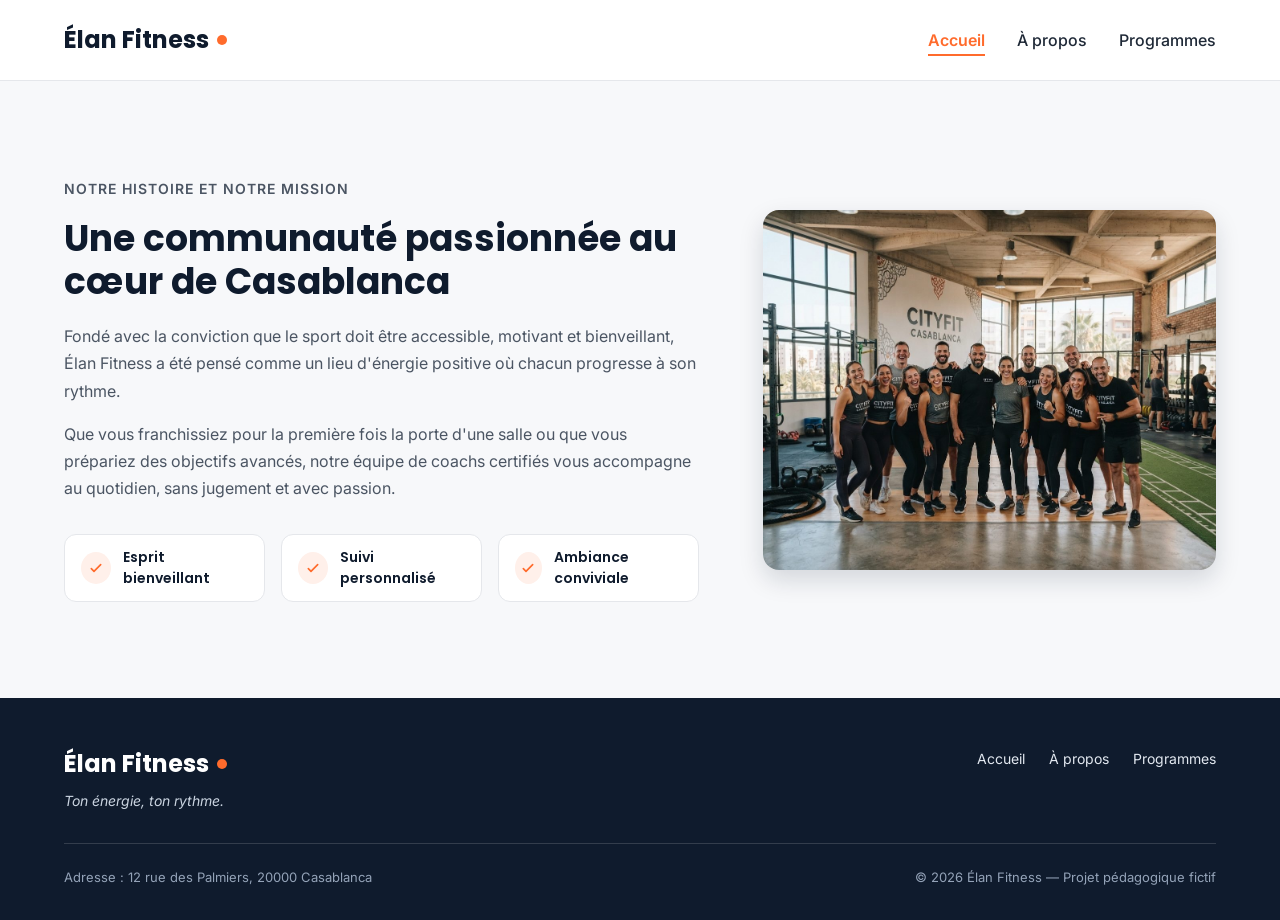
==== apropos.html @ 0e006afd "premier commit" ====
<!DOCTYPE html>
<html lang="fr">
<head>
  <meta charset="UTF-8">
  <meta name="viewport" content="width=device-width, initial-scale=1">
  <meta name="description" content="Élan Fitness, salle de sport à Casablanca : musculation, yoga, cardio et boxe fitness avec des coachs diplômés. Réservez votre cours d'essai gratuit.">
  <title>Élan Fitness | Salle de sport à Casablanca</title>

  <link rel="preconnect" href="https://fonts.googleapis.com">
  <link rel="preconnect" href="https://fonts.gstatic.com" crossorigin>
  <link href="https://fonts.googleapis.com/css2?family=Inter:wght@400;500;600&family=Poppins:wght@600;700;800&display=swap" rel="stylesheet">

  <link rel="stylesheet" href="style.css">
</head>

<body>
    <header class="en-tete">
    <div class="conteneur en-tete-contenu">
      <a href="#accueil" class="logo">Élan Fitness</a>

      <nav aria-label="Navigation principale">
        <ul class="menu">
          <li><a href="#accueil" class="lien-actif">Accueil</a></li>
          <li><a href="apropos.html">À propos</a></li>
          <li><a href="programmes.html">Programmes</a></li>
        </ul>
      </nav>
    </div>
  </header>
  <main>
    <section id="a-propos" class="section">
      <div class="conteneur apropos-contenu">

        <div class="apropos-texte">
          <p class="sur-titre">Notre histoire et notre mission</p>
          <h2>Une communauté passionnée au cœur de Casablanca</h2>
          <p>
            Fondé avec la conviction que le sport doit être accessible, motivant et bienveillant,
            Élan Fitness a été pensé comme un lieu d'énergie positive où chacun progresse à son rythme.
          </p>
          <p>
            Que vous franchissiez pour la première fois la porte d'une salle ou que vous prépariez des
            objectifs avancés, notre équipe de coachs certifiés vous accompagne au quotidien, sans
            jugement et avec passion.
          </p>

          <ul class="valeurs">
            <li class="valeur">
              <div class="icone icone-petite"><img src="img/icone-check.svg" alt=""></div>
              <span>Esprit bienveillant</span>
            </li>
            <li class="valeur">
              <div class="icone icone-petite"><img src="img/icone-check.svg" alt=""></div>
              <span>Suivi personnalisé</span>
            </li>
            <li class="valeur">
              <div class="icone icone-petite"><img src="img/icone-check.svg" alt=""></div>
              <span>Ambiance conviviale</span>
            </li>
          </ul>
        </div>

        <img class="apropos-image" src="img/equipe.jpg" alt="L'équipe de coachs d'Élan Fitness réunie dans la salle">

      </div>
    </section>

  </main>
  <footer class="pied-de-page">
    <div class="conteneur">

      <div class="pied-haut">
        <div>
          <p class="logo logo-clair">Élan Fitness</p>
          <p class="slogan">Ton énergie, ton rythme.</p>
        </div>

        <nav aria-label="Navigation du pied de page">
          <ul class="menu menu-pied">
            <li><a href="#accueil">Accueil</a></li>
            <li><a href="apropos.html">À propos</a></li>
            <li><a href="programmes.html">Programmes</a></li>
          </ul>
        </nav>
      </div>

      <div class="pied-bas">
        <p>Adresse : 12 rue des Palmiers, 20000 Casablanca</p>
        <p>&copy; 2026 Élan Fitness — Projet pédagogique fictif</p>
      </div>

    </div>
  </footer>
</body>
---- style.css ----
* {
  box-sizing: border-box;
  margin: 0;
  padding: 0;
}

html {
  scroll-behavior: smooth;
}

body {
  font-family: 'Inter', Arial, sans-serif;
  font-size: 16px;
  line-height: 1.5;
  color: #1F2937;
  background-color: #F7F8FA;
}

h1, h2, h3, h4 {
  font-family: 'Poppins', Arial, sans-serif;
  color: #0F1B2D;
}

a {
  color: inherit;
  text-decoration: none;
}

ul {
  list-style: none;
}

img {
  display: block;
  max-width: 100%;
}

a:focus-visible,
button:focus-visible {
  outline: 3px solid #FF6B2C;
  outline-offset: 2px;
}

.conteneur {
  width: 100%;
  max-width: 1200px;
  margin: 0 auto;
  padding: 0 24px;
}

.section {
  padding: 96px 0;
}

.section-blanche {
  background-color: #FFFFFF;
  border-top: 1px solid #E5E7EB;
  border-bottom: 1px solid #E5E7EB;
}

.section-titre {
  max-width: 640px;
  margin: 0 auto 64px;
  text-align: center;
}

.section-titre h2 {
  font-size: 32px;
  margin-bottom: 16px;
}

.section-titre h3 {
  font-size: 26px;
  margin-bottom: 12px;
}

.section-titre p {
  color: #4B5563;
}

.sur-titre {
  font-size: 14px;
  font-weight: 600;
  color: #FF6B2C;
  text-transform: uppercase;
  letter-spacing: 1px;
  margin-bottom: 12px;
}

.bouton {
  display: inline-block;
  padding: 14px 28px;
  border-radius: 8px;
  font-size: 16px;
  font-weight: 600;
  text-align: center;
  cursor: pointer;
}

.bouton-principal {
  background-color: #FF6B2C;
  border: 1px solid #FF6B2C;
  color: #FFFFFF;
}

.bouton-principal:hover {
  background-color: #F05817;
}

.bouton-secondaire {
  background-color: #FFFFFF;
  border: 1px solid #0F1B2D;
  color: #0F1B2D;
}

.bouton-secondaire:hover {
  background-color: #F3F4F6;
}

.cartes {
  display: flex;
  gap: 24px;
}

.carte {
  flex: 1;
  background-color: #FFFFFF;
  border: 1px solid #E5E7EB;
  border-radius: 12px;
  box-shadow: 0 1px 3px rgba(15, 27, 45, 0.08);
}

.icone {
  width: 48px;
  height: 48px;
  background-color: #FFF0EA;
  border-radius: 8px;
  display: flex;
  align-items: center;
  justify-content: center;
}

.icone img {
  width: 24px;
  height: 24px;
}

.icone-petite {
  width: 32px;
  height: 32px;
  border-radius: 50%;
}

.icone-petite img {
  width: 16px;
  height: 16px;
}

.en-tete {
  position: sticky;
  top: 0;
  z-index: 10;
  background-color: #FFFFFF;
  border-bottom: 1px solid #E5E7EB;
}

.en-tete-contenu {
  height: 80px;
  display: flex;
  align-items: center;
  justify-content: space-between;
}

.logo {
  display: flex;
  align-items: center;
  font-family: 'Poppins', Arial, sans-serif;
  font-size: 24px;
  font-weight: 700;
  color: #0F1B2D;
}

.logo::after {
  content: "";
  width: 10px;
  height: 10px;
  margin-left: 8px;
  background-color: #FF6B2C;
  border-radius: 50%;
}

.menu {
  display: flex;
  gap: 32px;
}

.menu a {
  font-weight: 500;
  padding-bottom: 4px;
  border-bottom: 2px solid transparent;
}

.menu a:hover {
  color: #FF6B2C;
}

.menu .lien-actif {
  color: #FF6B2C;
  font-weight: 600;
  border-bottom-color: #FF6B2C;
}

.hero {
  padding: 64px 0 96px;
}

.hero-contenu {
  display: flex;
  align-items: center;
  gap: 32px;
}

.hero-texte {
  flex: 7;
}

.hero-texte h1 {
  font-size: 48px;
  font-weight: 800;
  line-height: 1.2;
  margin-bottom: 24px;
}

.hero-description {
  max-width: 520px;
  font-size: 18px;
  line-height: 1.6;
  color: #4B5563;
  margin-bottom: 32px;
}

.boutons {
  display: flex;
  flex-wrap: wrap;
  gap: 16px;
}

.hero-image {
  flex: 5;
  min-width: 0;
  height: 400px;
  object-fit: cover;
  border-radius: 16px;
  border: 1px solid #E5E7EB;
  box-shadow: 0 10px 25px rgba(15, 27, 45, 0.15);
}

.chiffres {
  display: flex;
  margin-top: 64px;
  padding: 32px;
  background-color: #FFFFFF;
  border: 1px solid #E5E7EB;
  border-radius: 12px;
  box-shadow: 0 1px 3px rgba(15, 27, 45, 0.08);
}

.chiffre {
  flex: 1;
  text-align: center;
  font-weight: 500;
  color: #0F1B2D;
}

.chiffre + .chiffre {
  border-left: 1px solid #E5E7EB;
}

.chiffre-nombre {
  font-family: 'Poppins', Arial, sans-serif;
  font-size: 36px;
  font-weight: 800;
  color: #FF6B2C;
}

.carte-avantage {
  padding: 24px;
  background-color: #F7F8FA;
  box-shadow: none;
}

.carte-avantage .icone {
  margin-bottom: 20px;
}

.carte-avantage h3 {
  font-size: 20px;
  margin-bottom: 8px;
}

.carte-avantage p {
  color: #4B5563;
  line-height: 1.6;
}

.apropos-contenu {
  display: flex;
  align-items: center;
  gap: 64px;
}

.apropos-texte {
  flex: 7;
}

.apropos-texte h2 {
  font-size: 36px;
  line-height: 1.2;
  margin-bottom: 20px;
}

.apropos-texte p {
  color: #4B5563;
  line-height: 1.7;
  margin-bottom: 16px;
}

.valeurs {
  display: flex;
  gap: 16px;
  margin-top: 32px;
}

.valeur {
  flex: 1;
  display: flex;
  align-items: center;
  gap: 12px;
  padding: 12px 16px;
  background-color: #FFFFFF;
  border: 1px solid #E5E7EB;
  border-radius: 12px;
  font-family: 'Poppins', Arial, sans-serif;
  font-size: 14px;
  font-weight: 600;
  color: #0F1B2D;
}

.apropos-image {
  flex: 5;
  min-width: 0;
  height: 360px;
  object-fit: cover;
  border-radius: 16px;
  box-shadow: 0 10px 25px rgba(15, 27, 45, 0.15);
}

.carte-programme {
  display: flex;
  flex-direction: column;
  overflow: hidden;
}

.carte-programme > img {
  width: 100%;
  height: 200px;
  object-fit: cover;
}

.programme-corps {
  flex: 1;
  display: flex;
  flex-direction: column;
  padding: 20px;
}

.programme-corps h3 {
  font-size: 20px;
  margin-bottom: 8px;
}

.programme-corps p {
  font-size: 15px;
  color: #4B5563;
}

.etiquette {
  align-self: flex-start;
  padding: 4px 10px;
  margin-bottom: 12px;
  border-radius: 6px;
  font-size: 12px;
  font-weight: 600;
}

.etiquette-orange {
  background-color: #FFEDE5;
  color: #C2410C;
}

.etiquette-bleue {
  background-color: #DBEAFE;
  color: #1D4ED8;
}

.etiquette-verte {
  background-color: #D1FAE5;
  color: #047857;
}

.programme-corps .duree {
  display: flex;
  align-items: center;
  gap: 8px;
  margin-top: auto;
  padding-top: 16px;
  border-top: 1px solid #E5E7EB;
  font-size: 13px;
  font-weight: 600;
  color: #0F1B2D;
}

.programme-corps h3 + p {
  margin-bottom: 16px;
}

.duree img {
  width: 16px;
  height: 16px;
}

.formules {
  margin-top: 96px;
}

.formule {
  position: relative;
  display: flex;
  flex-direction: column;
  padding: 28px;
}

.formule h4 {
  font-size: 20px;
}

.prix {
  margin: 8px 0 16px;
  font-family: 'Poppins', Arial, sans-serif;
  font-size: 30px;
  font-weight: 800;
  color: #FF6B2C;
}

.prix span {
  font-family: 'Inter', Arial, sans-serif;
  font-size: 16px;
  font-weight: 500;
  color: #4B5563;
}

.prix-note {
  margin: -8px 0 16px;
  font-size: 13px;
  color: #4B5563;
}

.formule-liste {
  flex: 1;
  margin-bottom: 24px;
}

.formule-liste li {
  padding-left: 28px;
  margin-bottom: 12px;
  font-size: 15px;
  background-image: url('img/icone-check.svg');
  background-repeat: no-repeat;
  background-position: left center;
  background-size: 16px;
}

.formule .bouton {
  display: block;
}

.formule-populaire {
  border: 2px solid #FF6B2C;
  box-shadow: 0 10px 25px rgba(255, 107, 44, 0.2);
}

.badge-populaire {
  position: absolute;
  top: -14px;
  left: 50%;
  transform: translateX(-50%);
  padding: 4px 14px;
  background-color: #FF6B2C;
  border-radius: 999px;
  font-size: 12px;
  font-weight: 700;
  text-transform: uppercase;
  color: #FFFFFF;
}

.pied-de-page {
  padding: 48px 0 32px;
  background-color: #0F1B2D;
  color: #FFFFFF;
}

.pied-haut {
  display: flex;
  justify-content: space-between;
  align-items: flex-start;
  padding-bottom: 32px;
  border-bottom: 1px solid rgba(255, 255, 255, 0.15);
}

.logo-clair {
  color: #FFFFFF;
}

.slogan {
  margin-top: 8px;
  font-size: 14px;
  font-style: italic;
  color: #CBD5E1;
}

.menu-pied {
  gap: 24px;
}

.menu-pied a {
  font-size: 14px;
  font-weight: 400;
  color: #E2E8F0;
}

.pied-bas {
  display: flex;
  justify-content: space-between;
  margin-top: 24px;
  font-size: 13px;
  color: #94A3B8;
}
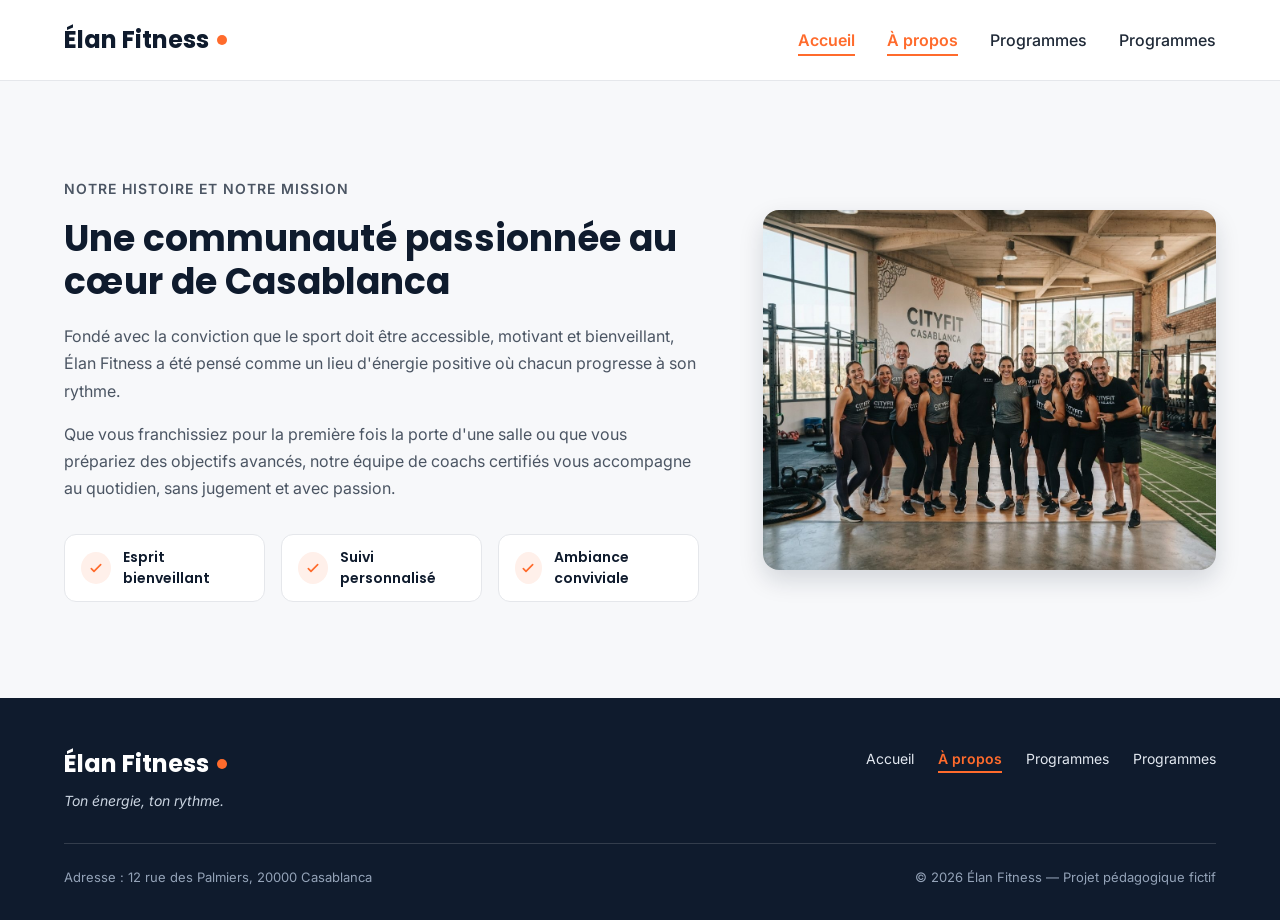
==== commit 6eef189c: "addition de la page contact a le menue" ====
--- a/apropos.html
+++ b/apropos.html
@@ -21,8 +21,9 @@
       <nav aria-label="Navigation principale">
         <ul class="menu">
           <li><a href="#accueil" class="lien-actif">Accueil</a></li>
-          <li><a href="apropos.html">À propos</a></li>
+          <li><a href="apropos.html"class="lien-actif">À propos</a></li>
           <li><a href="programmes.html">Programmes</a></li>
+          <li><a href="contact.html">Programmes</a></li>
         </ul>
       </nav>
     </div>
@@ -78,8 +79,10 @@
         <nav aria-label="Navigation du pied de page">
           <ul class="menu menu-pied">
             <li><a href="#accueil">Accueil</a></li>
-            <li><a href="apropos.html">À propos</a></li>
+            <li><a href="apropos.html"class="lien-actif">À propos</a></li>
             <li><a href="programmes.html">Programmes</a></li>
+             <li><a href="contact.html">Programmes</a></li>
+
           </ul>
         </nav>
       </div>
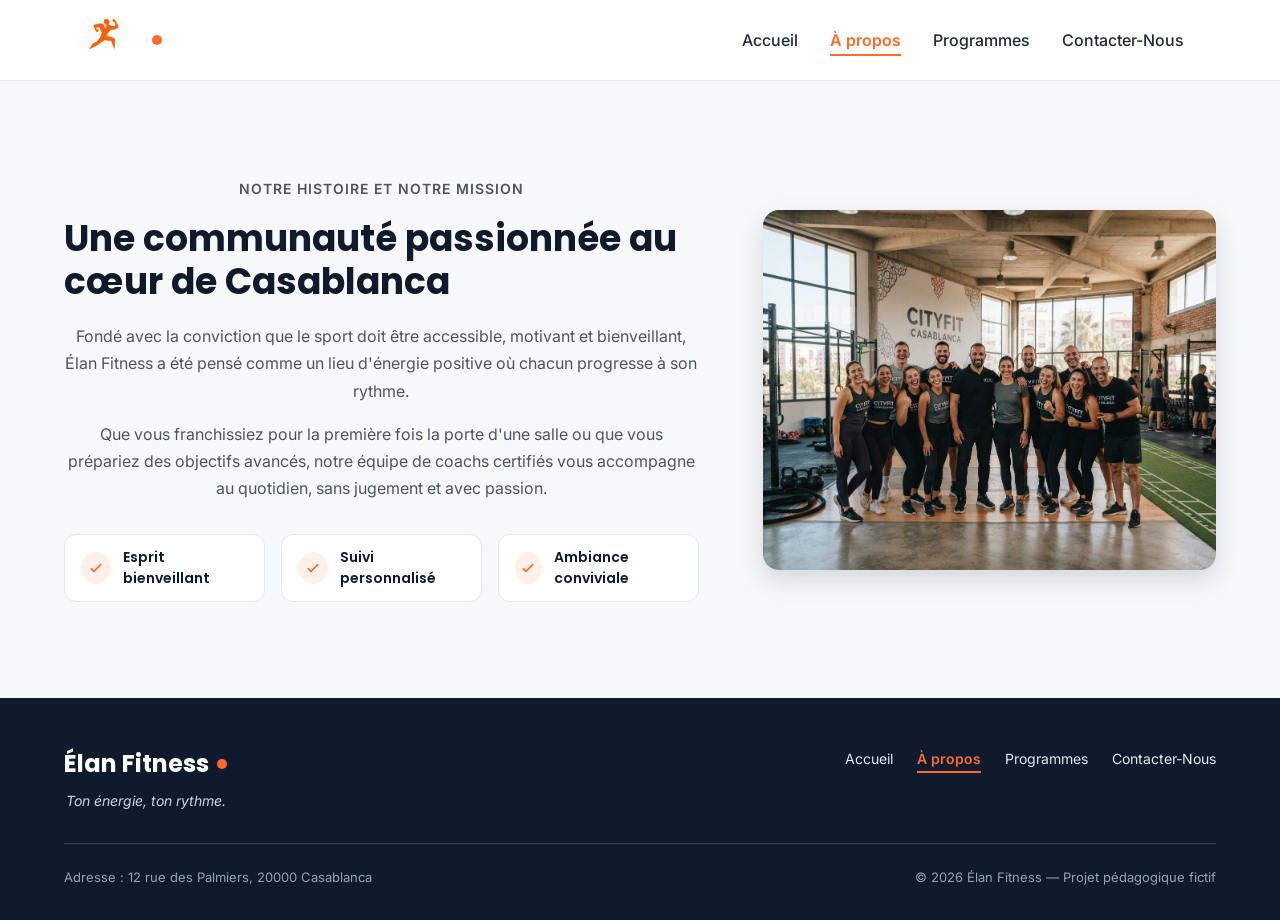
==== commit 41c23b53: "addition de logo" ====
--- a/apropos.html
+++ b/apropos.html
@@ -11,20 +11,21 @@
   <link href="https://fonts.googleapis.com/css2?family=Inter:wght@400;500;600&family=Poppins:wght@600;700;800&display=swap" rel="stylesheet">
 
   <link rel="stylesheet" href="style.css">
+  <link rel="stylesheet" href="contacter.css">
 </head>
 
 <body>
     <header class="en-tete">
     <div class="conteneur en-tete-contenu">
-      <a href="#accueil" class="logo">Élan Fitness</a>
+      <a href="apropos.html" class="logo"><img src="img/logo.png" alt="logo"></a>
 
       <nav aria-label="Navigation principale">
         <ul class="menu">
-          <li><a href="#accueil" class="lien-actif">Accueil</a></li>
+          <li><a href="index.html" >Accueil</a></li>
           <li><a href="apropos.html"class="lien-actif">À propos</a></li>
           <li><a href="programmes.html">Programmes</a></li>
-          <li><a href="contact.html">Programmes</a></li>
-        </ul>
+          <li><a href="contact.html">Contacter-Nous</a></li>
+        <Contacter-Nous/ul>
       </nav>
     </div>
   </header>
@@ -78,10 +79,10 @@
 
         <nav aria-label="Navigation du pied de page">
           <ul class="menu menu-pied">
-            <li><a href="#accueil">Accueil</a></li>
+            <li><a href="index.html">Accueil</a></li>
             <li><a href="apropos.html"class="lien-actif">À propos</a></li>
             <li><a href="programmes.html">Programmes</a></li>
-             <li><a href="contact.html">Programmes</a></li>
+             <li><a href="contact.html">Contacter-Nous</a></li>
 
           </ul>
         </nav>
--- a/contacter.css
+++ b/contacter.css
@@ -0,0 +1,304 @@
+
+
+* {
+    box-sizing: border-box;
+}
+
+body {
+    margin: 0;
+    padding: 0;
+}
+
+
+p {
+    text-align: center;
+    max-width: 100%;
+    overflow-wrap: break-word;
+}
+
+
+#coleurdiff {
+    color: rgb(81, 82, 82);
+    text-decoration: underline;
+}
+
+
+#text {
+    background-color: white;
+    display: flex;
+    flex-wrap: wrap;
+    align-items: flex-start;
+    width: 100%;
+    padding: 10px;
+    gap: 10px;
+}
+
+
+.dim {
+    width: 45px;
+    height: 45px;
+    flex-shrink: 0;
+    max-width: 100%;
+}
+
+
+h1 {
+    text-align: center;
+    color: #0F1B2D;
+    overflow-wrap: break-word;
+}
+
+
+#background {
+    background-image: url("https://www.joinkumo.com/wp-content/uploads/2024/08/Kumo-2024-08-Content-2-1-min-scaled.jpeg");
+    background-position: center;
+    background-size: cover;
+    background-repeat: no-repeat;
+    background-attachment: scroll;
+    padding: 60px 20px;
+    position: relative;
+    width: 100%;
+    box-sizing: border-box;
+    min-height: auto;
+}
+
+
+.gras {
+    color: #0F1B2D;
+}
+
+/* Cercles */
+#text > .cercle {
+    flex: 1 1 150px;
+    min-width: 0;
+    display: flex;
+    flex-direction: column;
+    align-items: center;
+    gap: 4px;
+}
+
+
+#text .cercle .nor img.petite {
+    width: 4px;
+    height: 4px;
+    object-fit: contain;
+}
+
+
+
+#text {
+    display: flex;
+    flex-direction: row;
+    flex-wrap: wrap;
+    justify-content: center;
+    align-items: stretch;
+    gap: 20px;
+    width: 100%;
+    padding: 20px;
+}
+
+.bordur {
+    border: 2px solid #C5A46D;
+    border-radius: 1px;
+    padding: 1px;
+    background-color: rgba(255, 255, 255, 0.92);
+    flex: 1 1   00px;
+    min-width: 0;
+    max-width: 300px;
+    display:flex;
+    gap: 6px;
+    min-width: 180px;
+
+}
+
+.bordur::marker {
+    border-color: #285943;
+    box-shadow: 0 6px 16px rgba(15, 27, 45, 0.22);
+}
+
+img {
+    max-width: 100%;
+    height: auto;
+}
+
+@media screen and (max-width: 768px) {
+    #background {
+        padding: 50px 25px;
+        background-attachment: scroll;
+    }
+
+    #text {
+        flex-wrap: wrap;
+        gap: 15px;
+    }
+
+    #text > .cercle {
+        flex: 1 1 40%;
+    }
+
+    h1 {
+        font-size: 1.8rem;
+    }
+}
+
+
+@media screen and (max-width: 480px) {
+    #background {
+        padding: 30px 15px;
+        background-position: center;
+    }
+
+    #text {
+        flex-direction: column;
+        align-items: stretch;
+        padding: 10px;
+        gap: 15px;
+    }
+
+    #text > .cercle {
+        flex: 1 1 auto;
+        width: 100%;
+    }
+
+    h1 {
+        font-size: 1.5rem;
+    }
+
+    p {
+        font-size: 14px;
+        text-align: center;
+    }
+
+    .dim {
+        width: 35px;
+        height: 35px;
+    }
+}
+
+
+@media screen and (max-width: 320px) {
+    #background {
+        padding: 20px 10px;
+    }
+
+    .titre {
+        font-size: 1.25rem;
+    }
+
+    p {
+        font-size: 13px;
+    }
+}
+
+
+#aliner {
+    display: flex;
+    align-items: center;
+    gap: 10px;
+    flex-wrap: wrap;
+}
+
+#aliner label {
+    display: inline-block;
+    white-space: nowrap;
+}
+
+#aliner select {
+    width: 200px;
+    max-width: 100%;
+    padding: 8px;
+    border: 2px solid #C5A46D;
+    border-radius: 8px;
+    background-color: white;
+    font-size: 15px;
+}
+
+@media screen and (max-width: 600px) {
+    #aliner {
+        flex-direction: column;
+        align-items: flex-start;
+    }
+
+    #aliner select {
+        width: 100%;
+    }
+}
+
+
+input,
+select,
+textarea {
+    box-sizing: border-box;
+    padding: 1px 12px;
+    border: 2px solid #E5E7EB;
+    border-radius: 8px;
+    background-color: rgba(255, 255, 255, 0.95);
+    color: #0F1B2D;
+    font-size: 16px;
+    font-family: Arial, sans-serif;
+    outline: none;
+    transition: border-color 0.3s, box-shadow 0.3s;
+}
+
+
+input:not([type="submit"]):not([type="radio"]):not([type="checkbox"]),
+select,
+textarea {
+    max-width: 100%;
+}
+
+
+input:focus,
+select:focus,
+textarea:focus {
+    border-color: #FF642D;
+    box-shadow: 0 0 0 3px rgba(255, 100, 45, 0.2);
+}
+
+
+input[type="submit"],
+button {
+    background-color: #FF642D;
+    color: white;
+    border: none;
+    border-radius: 8px;
+    padding: 12px 22px;
+    font-size: 16px;
+    font-weight: bold;
+    cursor: pointer;
+    transition: background-color 0.3s, transform 0.3s;
+}
+
+input[type="submit"]:hover,
+button:hover {
+    background-color: #E84F1D;
+    transform: translateY(-2px);
+}
+
+
+@media screen and (max-width: 600px) {
+    input:not([type="submit"]):not([type="radio"]):not([type="checkbox"]),
+    select,
+    textarea {
+        width: 100%;
+    }
+}
+.formulaire{
+    display:flex;
+    position: relative;
+    flex-wrap: wrap;
+    justify-content: center;
+    align-items: flex-end;
+    gap: 15px;
+    max-width: 1100px;
+    margin: 0 auto;
+
+}
+ .logo img{
+  width: 80PX;
+
+}
+.cercle a{
+    text-decoration: none;
+    color: blue;
+}
